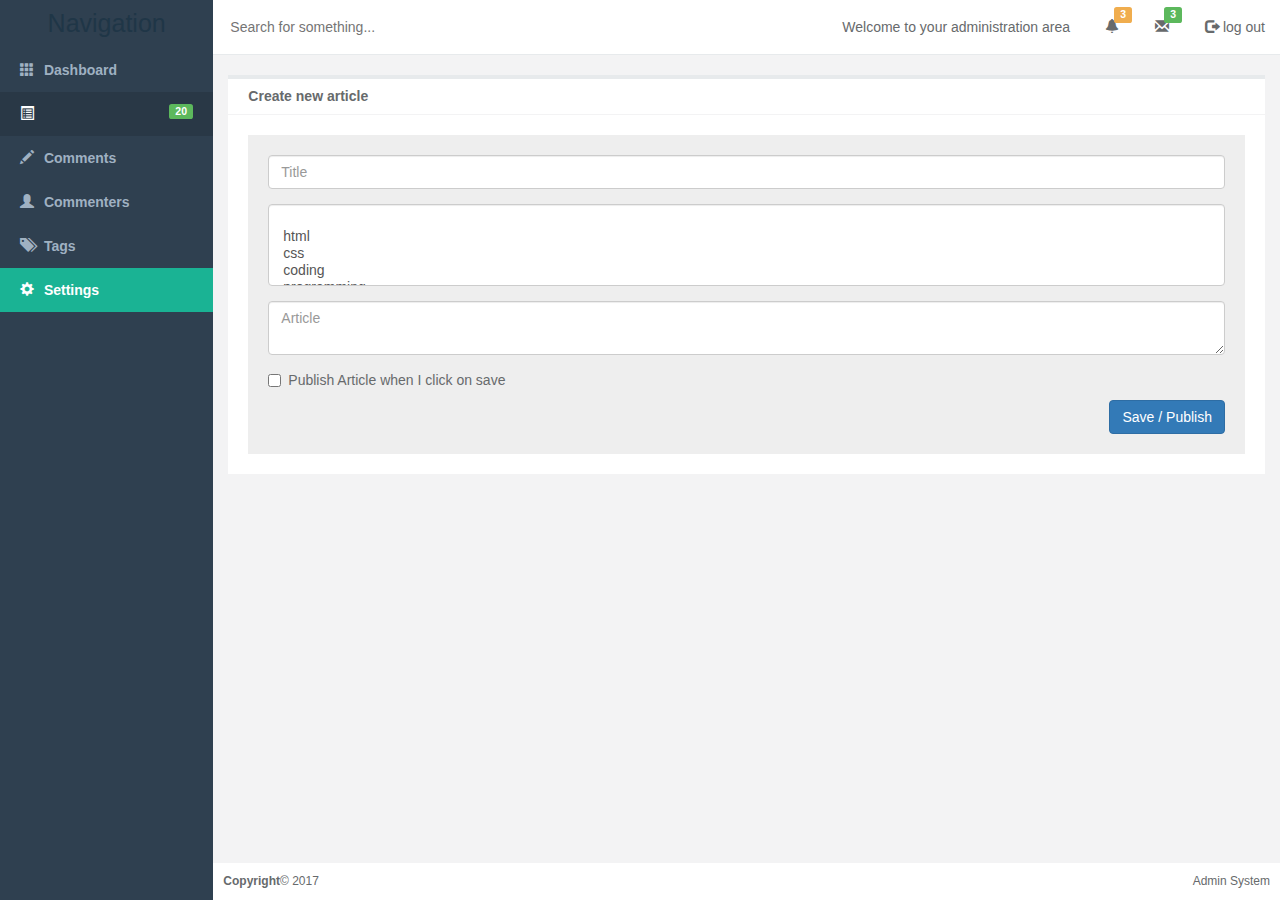
==== Bootstrap/admin/new-article.html @ f550fc86 "Add files via upload" ====
<!DOCTYPE html>
<html lang="en">
  <head>
    <meta charset="utf-8">
    <meta http-equiv="X-UA-Compatible" content="IE=edge">
    <meta name="viewport" content="width=device-width, initial-scale=1">
    <!-- The above 3 meta tags *must* come first in the head; any other head content must come *after* these tags -->
    <title>Admin</title>

    <!-- Bootstrap -->
    <link href="https://maxcdn.bootstrapcdn.com/bootstrap/3.3.7/css/bootstrap.min.css" rel="stylesheet">
    <link rel="stylesheet" type="text/css" href="css/default.css">
    <link rel="stylesheet" type="text/css" href="css/new-article.css">

    <!-- HTML5 shim and Respond.js for IE8 support of HTML5 elements and media queries -->
    <!-- WARNING: Respond.js doesn't work if you view the page via file:// -->
    <!--[if lt IE 9]>
      <script src="https://oss.maxcdn.com/html5shiv/3.7.3/html5shiv.min.js"></script>
      <script src="https://oss.maxcdn.com/respond/1.4.2/respond.min.js"></script>
    <![endif]-->
  </head>
  <body>
    <div  class="container-fluid display-table">
      <div class="row display-table-row">
        <!--side menu -->
        <div class="col-lg-2 col-sm-1 hidden-xs display-table-cell valign-top clearfix" id="side-menu">
          <h1 class="hidden-xs hidden-sm">Navigation</h1>
          <ul>
            <li class="link">
              <a href="index.html">
                <span class="glyphicon glyphicon-th" aria-hidden="true"></span>
                <span class="hidden-sm hidden-xs">Dashboard</span>
              </a>
            </li>

            <li class="link active">
              <a href="#collapse-post" data-toggle="collapse" aria-controls="collapse-post">
                <span class="glyphicon glyphicon-list-alt" aria-hidden="true"></span>
                <span class="hidden-sm hidden-xs"Article</span>
                <span class="label label-success pull-right hidden-sm hidden-xs">20</span>
              </a>
              <ul class="collapse collapseable" id="collapse-post">
                <li><a href="new-article.html">Create New</a></li>
                <li><a href="articles.html">View Article</a></li>
              </ul>
            </li>

            <li class="link">
              <a href="#collapse-comments" data-toggle="collapse" aria-controls="collapse-comments">
                <span class="glyphicon glyphicon-pencil" aria-hidden="true"></span>
                <span class="hidden-sm hidden-xs">Comments</span>
              </a>

              <ul class="collapse collapseable" id="collapse-comments">
                <li>
                  <a href="approved.html">Approved</a>
                  <span class="label label-success pull-right hidden-sm hidden-xs">10</span>
                </li>
                
                <li>
                  <a href="approved.html">Unapproved</a>
                  <span class="label label-warning pull-right hidden-sm hidden-xs">20</span>
                </li>

              </ul>
            </li>

            <li class="link">
              <a href="commenters.html">
                <span class="glyphicon glyphicon-user" aria-hidden="true"></span>
                <span class="hidden-sm hidden-xs">Commenters</span>
              </a>
            </li>
            <li class="link">
              <a href="tags.html">
                <span class="glyphicon glyphicon-tags" aria-hidden="true"></span>
                <span class="hidden-sm hidden-xs">Tags</span>
              </a>
            </li>
            <li class="link settings-btn">
              <a href="settings.html">
                <span class="glyphicon glyphicon-cog" aria-hidden="true"></span>
                <span class="hidden-sm hidden-xs">Settings</span>
              </a>
            </li>
          </ul>
        </div>
        <!-- main content area -->
        <div class="col-lg-12 col-sm-11 display-table-cell valign-top container-fluid clearfix">
          <div class="row">
            <header id="nav-header" class="clearfix">
              <div class="col-md-5 col-xs-2">
                <nav class="navbar-default pull-left">
                  <button type="button" class="navbar-toggle collapsed" data-toggle="offcanvas" data-target="#side-menu">
                    <span class="sr-only">Toggle navigation</span>
                    <span class="icon-bar"></span>
                    <span class="icon-bar"></span>
                    <span class="icon-bar"></span>
                  </button>
                </nav>
                <input type="text" class="hidden-sm hidden-xs" id="header-search-field" placeholder="Search for something...">
              </div>

              <div class="col-lg-7 col-xs-10 clearfix ">
                <ul class="pull-right">
                  <li id="welcome" class="hidden-xs">Welcome to your administration area</li>
                  <li class="fixed-width">
                    <a href="#">
                      <span class="glyphicon glyphicon-bell" aria-hidden="true"></span>
                      <span class="label label-warning">3</span>
                    </a>
                  </li>

                  <li class="fixed-width">
                    <a href="#">
                      <span class="glyphicon glyphicon-envelope" aria-hidden="true"></span>
                      <span class="label label-success">3</span>
                    </a>
                  </li>

                  <li>
                    <a href="#" class="logout">
                      <span class="glyphicon glyphicon-log-out" aria-hidden="true"></span>
                      log out
                    </a>
                  </li>

                </ul>
              </div>
            </header>
          </div>

          <div id="content">
            <header>
              <h2 class="page_title">Create new article</h2>
            </header>

            <div class="content-inner">
              <div class="form-wrapper">
              <form>
                  <div class="form-group">
                    <label class="sr-only">Title</label>
                    <input type="text" class="form-control" id="title" placeholder="Title">
                  </div>
                  <div class="form-group">
                    <label class="sr-only">Tags</label>
                    <select data-placeholder="Select tags" multiple name="tags" class="form-control">
                      <option></option>
                      <option>html</option>
                      <option>css</option>
                      <option>coding</option>
                      <option>programming</option>
                    </select> 
                  </div>

                  <div class="form-group">
                    <label class="sr-only">Article</label>
                    <textarea class="form-control" placeholder="Article" name="Article"></textarea>
                  </div>

                  <div class="checkbox">
                    <label>
                      <input type="checkbox"> Publish Article when I click on save
                    </label>
                  </div>

                  <div class="clearfix">
                    <button type="submit" class="btn btn-primary pull-right">Save / Publish</button>
                  </div>

                </form>
              </div>
            </div>
          </div>

          <div class="row">
            <footer id="admin-footer" class="clearfix">
              <div class="pull-left"><b>Copyright</b>&copy; 2017</div>
              <div class="pull-right">Admin System</div>
            </footer>
          </div>
        </div>
      </div>
    </div>

    <!-- jQuery (necessary for Bootstrap's JavaScript plugins) -->
    <script src="https://ajax.googleapis.com/ajax/libs/jquery/1.12.4/jquery.min.js"></script>
    <!-- Include all compiled plugins (below), or include individual files as needed -->
    <script src="../bootstrap-3.3.7-dist/js/bootstrap.min.js"></script>
    <script src="js/default.js"></script>
  </body>
</html>
---- Bootstrap/admin/css/default.css ----
html, body {
	font-family: "open sans", "Helvetica Neue", Helvetica, Arial, sans-serif;
	background-color: #f3f3f4;
	color: #676a6c;
	height: 100%;
	position:relative;
	min-height:100%;
}

.box {
	border: 1px red dotted;
}

#side-menu {
	background-color: #2f4050;
	padding: 0px;
	overflow: hidden;
	min-height:100%;
	height: 100vh;
}

#side-menu ul {
	list-style: none;
	margin:0px;
	padding: 0px;
}

#side-menu a {
	padding: 12px 20px;
	text-decoration: none;
	color: #9fb1c2;
	font-weight: bold;
	font-weight: 13px;
	display: block;
}

#side-menu .glyphicon {
	margin-right: 6px;
}

#side-menu a:hover {
	background-color: #293846;
	color: #fff;
}

#side-menu .active a {
	color: #fff;
	background-color: #293846;
}

#side-menu .settings-btn {
	background-color: #1ab394;

}

#side-menu .settings-btn a {
	color: #fff;
	
}

#side-menu .settings-btn a:hover {
	background-color: #1ab394;
	
}

#side-menu .collapseable li {
	padding-left: 20px;
	padding-top: 5px;
}

#side-menu .collapseable a {
	color: #9fb1c2;
	font-size: 12px;
	padding: 0px 10px;
	text-decoration: none;
	display: block;
}

#side-menu .collapseable a:hover {
	color: #fff;
}

#side-menu .collapseable {
	border-left: 4px solid #1ab394;
	background-color: #293846
}

#side-menu .link > ul > li {
	padding-bottom: 10px;
}

#side-menu h1 {
	color: #1f3647;
	text-align: center;
	margin: 10px 0px;
	font-size: 25px;
}

.display-table {
	display: table;
	padding: 0px;
	width: 100%;
	height: 100%;
}

.display-table-row {
	display: table-row;
	height: 100%;
}

.display-table-cell {
	display: table-cell;
	float: none;
	height: 100%;
}

.valign-top {
	vertical-align: top;
}

#nav-header {
	background-color: #fff;
	border-bottom: 1px solid #e7eaec;
}

#nav-header #header-search-field {
	padding-top: 17px;
	vertical-align: center;
	border: none;
	width: 300px;
	outline: none;
}

#nav-header ul {
	margin: 0px;
	padding: 0px;
	list-style: none;
	color: #676a6c
}

#nav-header ul li {
	float: left;
	margin-left: 15px;
	padding: 17px 0px;
}

#nav-header ul .glyphicon {
	color: #676a6c;
}

.lable-message {
	background-color: #1ab394;
}

#nav-header ul a {
	text-decoration: none;
}

#nav-header .logout {
	color: #676a6c;
}

#nav-header .logout:hover {
	color: #676a6c;
}

#nav-header #welcome {
	margin-right: 20px;
}

#nav-header ul .label {
	position: absolute;
	margin-top: -10px;
	margin-left: -5px;
}

#nav-header .fixed-width {
	width: 35px;
}

#admin-footer {
	position: absolute;
	width: 100%;
	bottom: 0px;
	background-color: #fff;
	padding: 10px;
	font-size: 12px;
	color: #676a6c;
}
.container-fluid {
	height: 100%;
	width: 100%;
}
.page-filler {
	height: 100%;
}
.fill-top {
	width: 100%;
}

.navbar-default {
	background-color: #fff;
}

.navbar-default .navbar-toggle {
	border-color: #1ab394;
	background-color: #1ab394;
}

.navbar-default .icon-bar {
	border: 1px white solid;
}

.navbar-default .navbar-toggle:hover {
	background-color: #1ab394;
}

.navbar-default .navbar-toggle:focus {
	background-color: #1ab394;
}

#content {
	margin: 20px 0px 50px 0px;
	background-color: #fff;
	border-top: 4px #e7eaec solid;
}

#content header {
	border-bottom: 1px #f3f3f4 solid;
	padding: 10px 0px;
}

.page_title {
	font-size: 14px;
	font-weight: bold;
	padding: 0px 0px 0px 20px;
	margin: 0px;
}

.content-inner {
	padding: 20px;
	
}
---- Bootstrap/admin/css/new-article.css ----
.form-wrapper {
	background-color: #eee;
	padding: 20px;
}
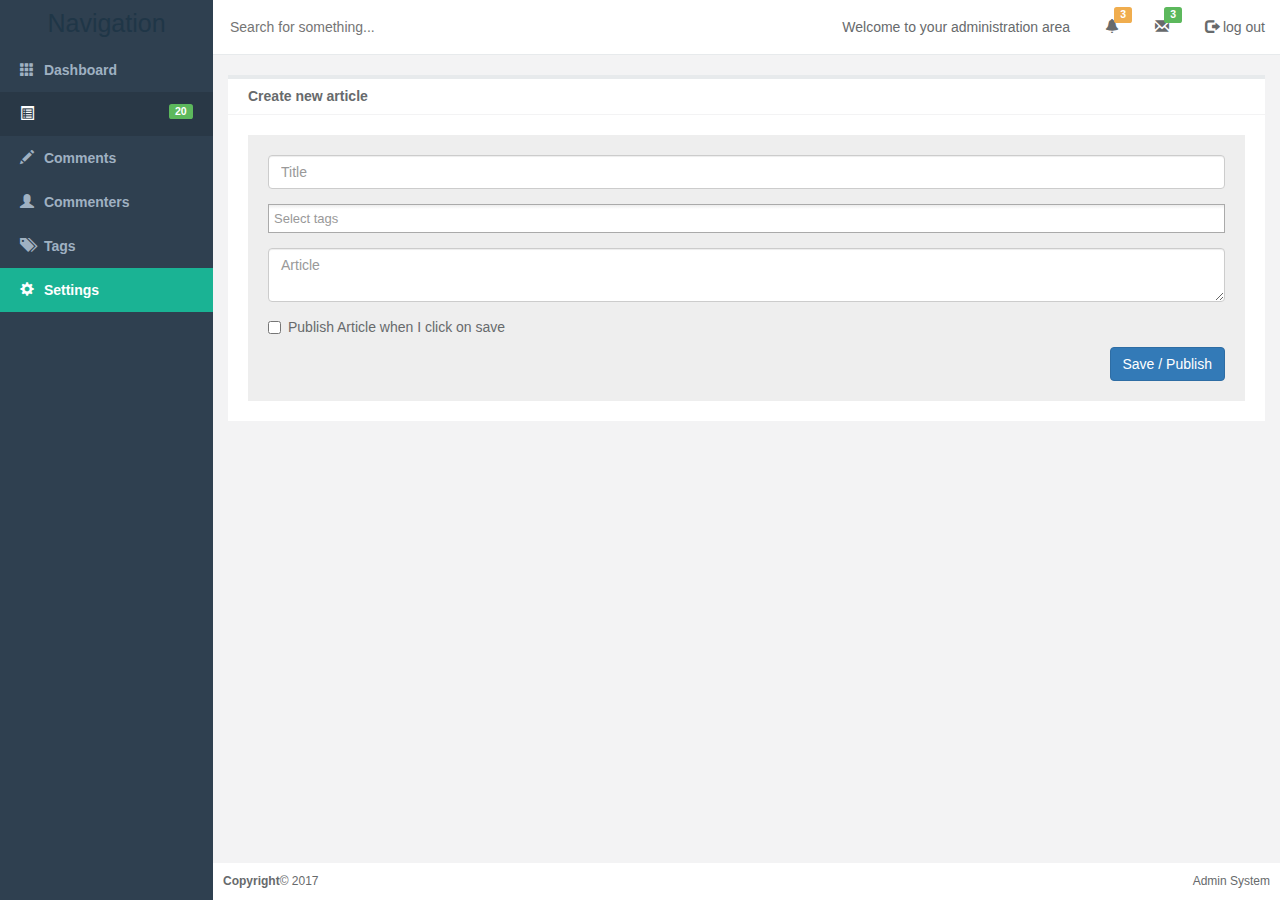
==== commit 0ec40eca: "Add files via upload" ====
--- a/Bootstrap/admin/new-article.html
+++ b/Bootstrap/admin/new-article.html
@@ -9,6 +9,8 @@
 
     <!-- Bootstrap -->
     <link href="https://maxcdn.bootstrapcdn.com/bootstrap/3.3.7/css/bootstrap.min.css" rel="stylesheet">
+    <link rel="stylesheet" type="text/css" href="../vendor/chosen_v1.7.0/chosen.min.css">
+    
     <link rel="stylesheet" type="text/css" href="css/default.css">
     <link rel="stylesheet" type="text/css" href="css/new-article.css">
 
@@ -144,7 +146,7 @@
                   </div>
                   <div class="form-group">
                     <label class="sr-only">Tags</label>
-                    <select data-placeholder="Select tags" multiple name="tags" class="form-control">
+                    <select data-placeholder="Select tags" multiple name="tags" class="form-control chosen-select">
                       <option></option>
                       <option>html</option>
                       <option>css</option>
@@ -187,6 +189,21 @@
     <script src="https://ajax.googleapis.com/ajax/libs/jquery/1.12.4/jquery.min.js"></script>
     <!-- Include all compiled plugins (below), or include individual files as needed -->
     <script src="../bootstrap-3.3.7-dist/js/bootstrap.min.js"></script>
+    <script src="../vendor/chosen_v1.7.0/chosen.jquery.min.js"></script>
+
     <script src="js/default.js"></script>
+
+    <script type="text/javascript">
+      var config = {
+        '.chosen-select' : {},
+        '.chosen-select-deselct' : {allow_single_deslect: true},
+        '.chosen-select-no-single' : {disable_search_threshold: 10},
+        '.chosen-select-no-result' : {no_results_text: 'Opps, nothing found!'},
+        '.chosen-select-width' : {width: "95%"}
+      }
+      for (var selector in config) {
+        $(selector).chosen(config[selector]);
+      }
+    </script>
   </body>
 </html>
